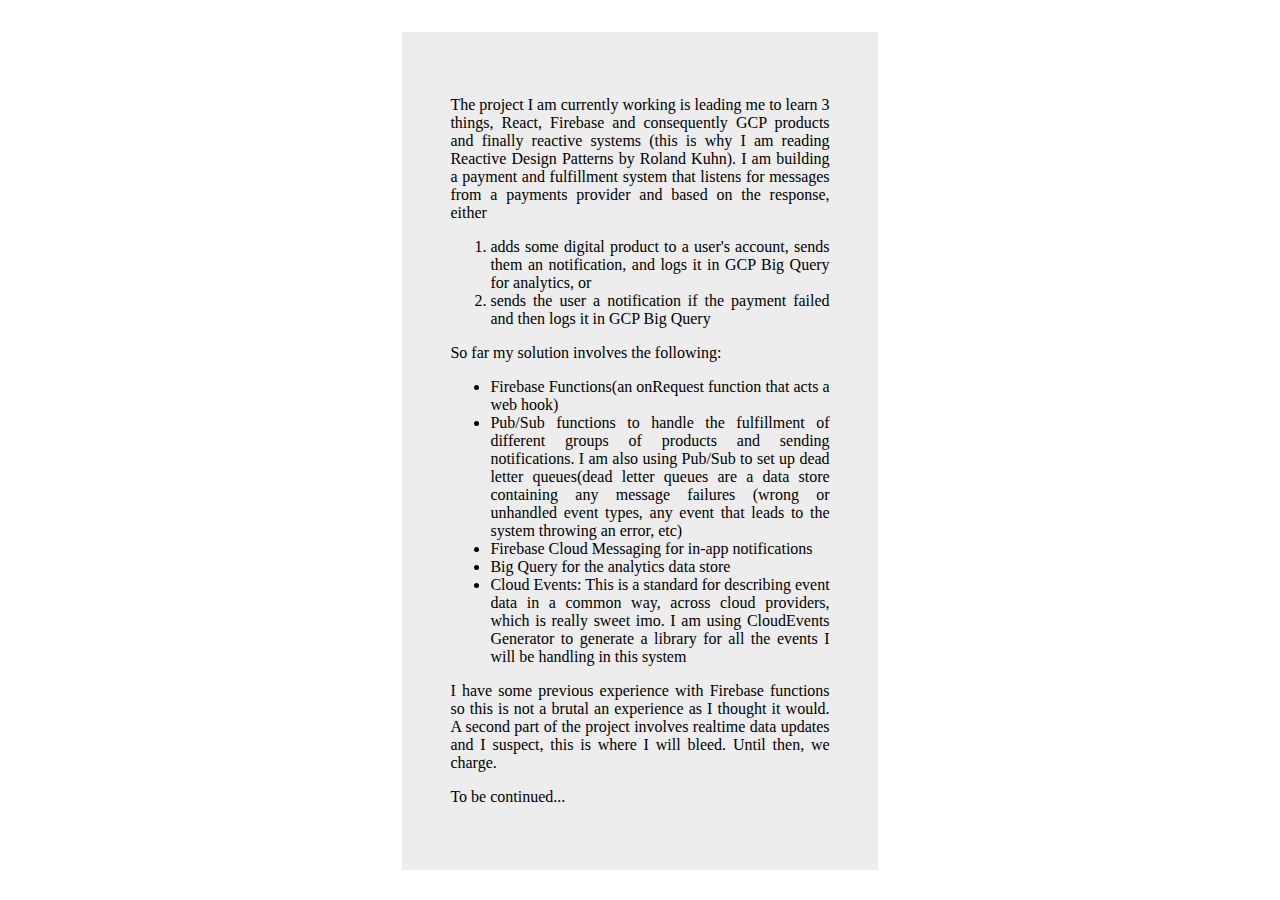
==== current_work.html @ 1c5332f0 "Current work" ====
<!DOCTYPE html>
<html>
  <head>
    <title>Saazu: Current Work</title>
  <meta name="viewport" content="width=device-width, initial-scale=1.0">
  <link rel="stylesheet" href="./index.css">
  </head>
  <body class="layout">
    <div class="content">
      <section>
        <p>
          The project I am currently working is leading me to learn 3 things, React, Firebase 
          and consequently GCP products and finally reactive systems (this is why I am reading Reactive Design 
          Patterns by Roland Kuhn). I am building a payment and fulfillment system that listens for messages 
          from a payments provider and based on the response, either
          <ol>
            <li>
              adds some digital product to a user's account, sends them an notification, and logs it in GCP Big Query for analytics, or
            </li>
            <li>
              sends the user a notification if the payment failed and then logs it in GCP Big Query
            </li>
          </ol>
        </p>
        <p>
          So far my solution involves the following:
          <ul>
            <li>
              Firebase Functions(an onRequest function that acts a web hook)
            </li>
            <li>
              Pub/Sub functions to handle the fulfillment of different groups of 
              products and sending notifications. I am also using Pub/Sub to set up 
              dead letter queues(dead letter queues are a data store containing any message 
              failures (wrong or unhandled event types, any event that leads to the system 
              throwing an error, etc)
            </li>
            <li>
              Firebase Cloud Messaging for in-app notifications
            </li>
            <li>
              Big Query for the analytics data store
            </li>
            <li>
              Cloud Events: This is a standard for describing event data in a common way, 
              across cloud providers, which is really sweet imo. I am using CloudEvents 
              Generator to generate a library for all the events I will be handling in this 
              system
            </li>
          </ul>
        </p>
        <p>
          I have some previous experience with Firebase functions so this is not a brutal an 
          experience as I thought it would. A second part of the project involves realtime data 
          updates and I suspect, this is where I will bleed. Until then, we charge.
        </p>
        <p>To be continued...</p>
      </section>
    </div>
  </body>
</html>
---- index.css ----
.layout {
  margin-top: auto;
  margin-bottom: auto;
  display: flex;
  flex-direction: row;
  justify-content: center;
  align-items: center;
  align-content: center;
  text-align:justify;
}


@media only screen and (max-width: 600px) {
  .content {
    min-height: 500;
    background-color: #ededed;
    width: 80%;
    padding: 3em;
    margin: 2em 0.5em 0em 0.5em;
  }
}

@media only screen and (min-width: 600px) {
  .content {
    min-height: 500;
    background-color: #ededed;
    width: 70%;
    padding: 3em;
    margin-top: 2em;
  }
}

@media only screen and (min-width: 768px) {
  .content {
    min-height: 500;
    background-color: #ededed;
    width: 55%;
    padding: 3em;
    margin-top: 2em;
  }
}

@media only screen and (min-width: 880px) {
  .content {
    min-height: 500;
    background-color: #ededed;
    width: 30%;
    padding: 3em;
    margin-top: 2em;
  }
}

@media only screen and (min-width: 992px) {
  .content {
    min-height: 500;
    background-color: #ededed;
    width: 30%;
    padding: 3em;
    margin-top: 2em;
  }
}
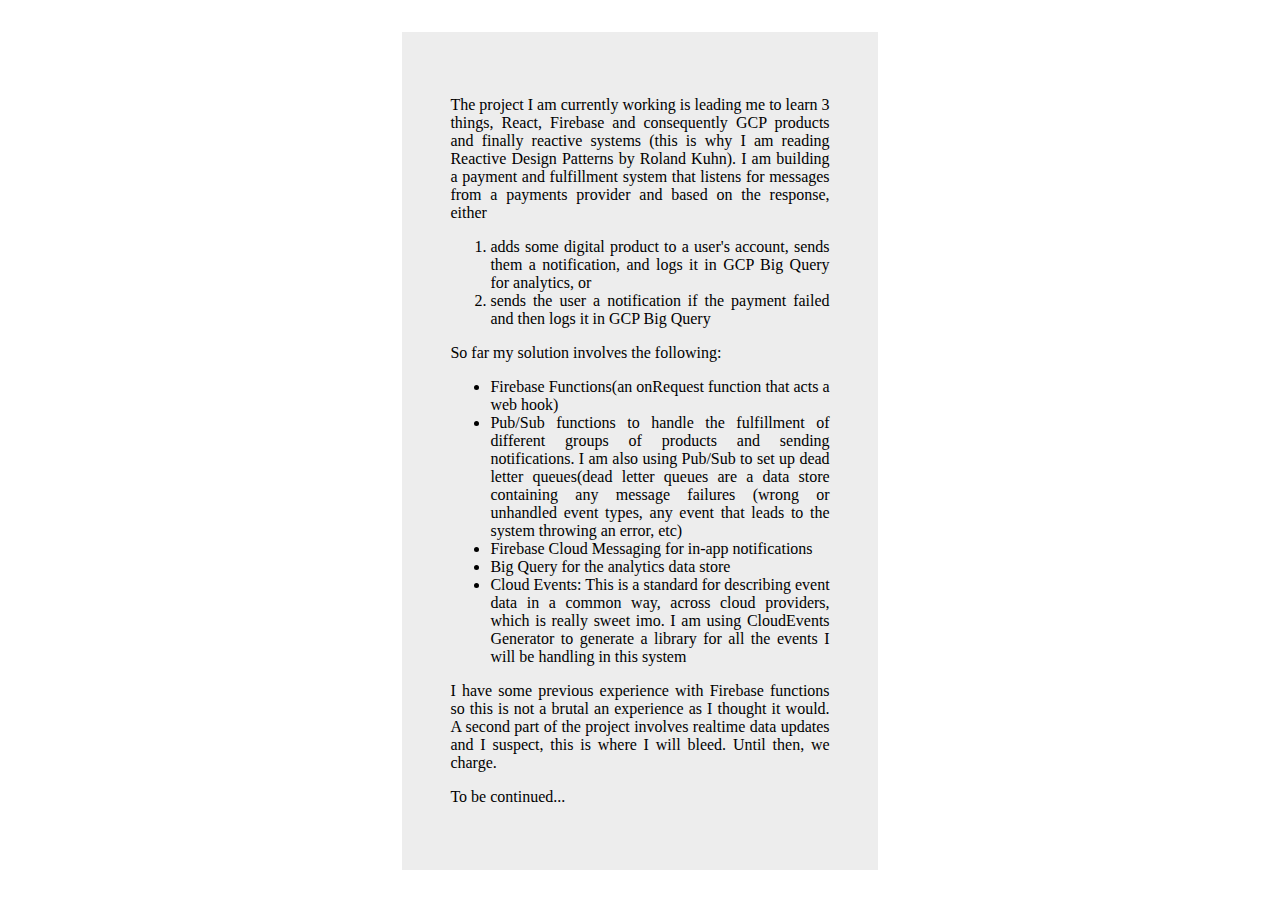
==== commit 02e45891: "Fixed typos" ====
--- a/current_work.html
+++ b/current_work.html
@@ -15,7 +15,7 @@
           from a payments provider and based on the response, either
           <ol>
             <li>
-              adds some digital product to a user's account, sends them an notification, and logs it in GCP Big Query for analytics, or
+              adds some digital product to a user's account, sends them a notification, and logs it in GCP Big Query for analytics, or
             </li>
             <li>
               sends the user a notification if the payment failed and then logs it in GCP Big Query
--- a/index.css
+++ b/index.css
@@ -2,20 +2,19 @@
   margin-top: auto;
   margin-bottom: auto;
   display: flex;
-  flex-direction: row;
+  flex-direction: column;
   justify-content: center;
   align-items: center;
   align-content: center;
   text-align:justify;
 }
 
-
 @media only screen and (max-width: 600px) {
   .content {
     min-height: 500;
     background-color: #ededed;
     width: 80%;
-    padding: 3em;
+    padding: 1em;
     margin: 2em 0.5em 0em 0.5em;
   }
 }
@@ -25,7 +24,7 @@
     min-height: 500;
     background-color: #ededed;
     width: 70%;
-    padding: 3em;
+    padding: 1em;
     margin-top: 2em;
   }
 }
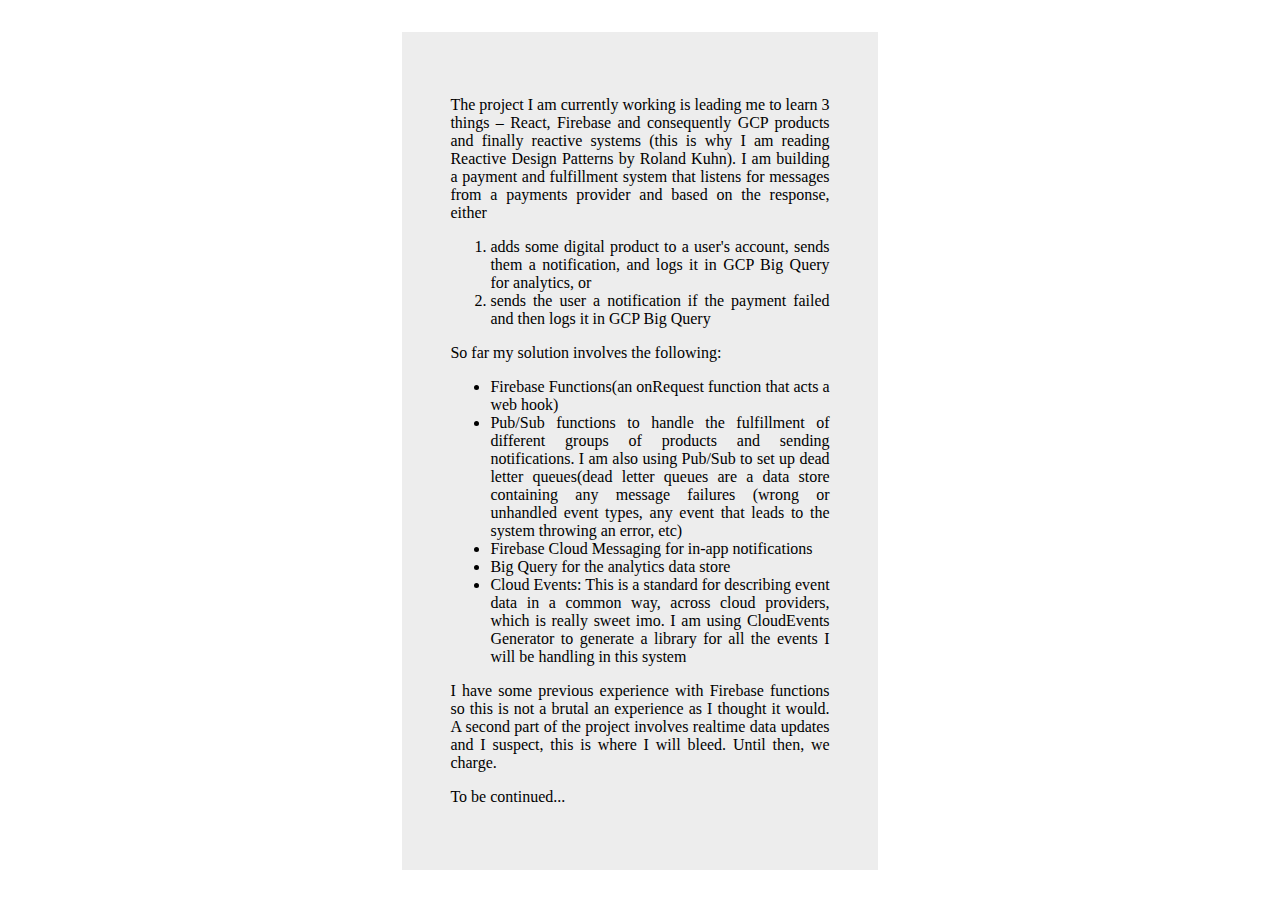
==== commit 477d4f9b: "Typos" ====
--- a/current_work.html
+++ b/current_work.html
@@ -9,7 +9,7 @@
     <div class="content">
       <section>
         <p>
-          The project I am currently working is leading me to learn 3 things, React, Firebase 
+          The project I am currently working is leading me to learn 3 things &#8211; React, Firebase 
           and consequently GCP products and finally reactive systems (this is why I am reading Reactive Design 
           Patterns by Roland Kuhn). I am building a payment and fulfillment system that listens for messages 
           from a payments provider and based on the response, either
